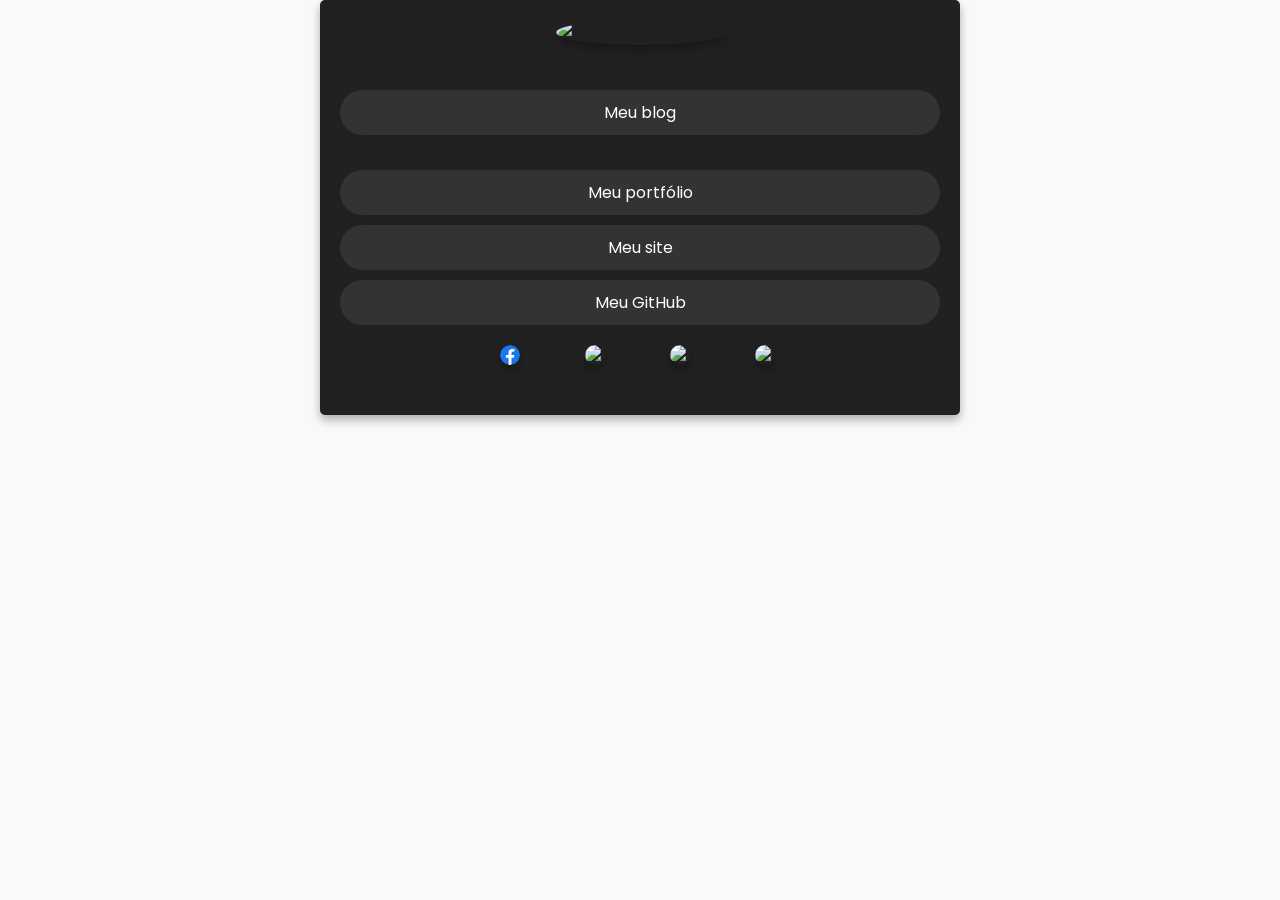
==== index.html @ cf86cfa0 "social tree" ====
<!DOCTYPE html>
<html>
  <head>
    <title>Minha página de perfil</title>
    <meta name="viewport" content="width=device-width, initial-scale=1.0">
    <link rel="stylesheet" href="https://fonts.googleapis.com/css?family=Poppins:400,700&display=swap">
    <link rel="stylesheet" href="styles.css">
    
    </head>
    <body>
      <div class="container">
        <img class="profile-pic" src="file:///C:/Users/Admin/Desktop/PROJETO%20MIM/imagens/eu.jpg" alt="Minha foto de perfil" />
           <li class="links__item"><a class="links__link" href="#">Meu blog</a></li>
          <li class="links__item"><a class="links__link" href="#">Meu portfólio</a></li>
       <ul class="links">
          <li class="links__item"><a class="links__link" href="#">Meu site</a></li>
          <li class="links__item"><a class="links__link" href="#">Meu GitHub</a></li>
        </ul>
        <div class="social-icons">
          <a href="https://www.facebook.com/erick.trajano.77">
            <img src="imagens/Design%20sem%20nome.png" alt="Ícone do Facebook" />
          </a>
          <a href="https://twitter.com/Ericktrajano__?t=K3uZ0NJeE7mxBKWXKZy1hw&s=08">
            <img src="imagens/twitter.png" alt="Ícone do Twitter" />
          </a>
          <a href="https://instagram.com/erick_trajano?igshid=YmMyMTA2M2Y=">
            <img src="imagens/instagram.png" alt="Ícone do Instagram" />
          </a>
          <a href="https://www.linkedin.com/in/erick-cassio-46b950263">
            <img src="imagens/linkedin.png" alt="Ícone do LinkedIn" />
          </a>
        </div>
      </div>
    </body>
  </html>
---- styles.css ----
body {
    font-family: 'Poppins', sans-serif;
    background-color: #f9f9f9;
    color: #212121;
    margin: 0;
    padding: 0;
    box-sizing: border-box;
}


.container {
max-width: 600px;
margin: 0 auto;
text-align: center;
padding: 20px;
background-color: #212121;
border-radius: 5px;
box-shadow: 0 5px 10px rgba(0, 0, 0, 0.3);



}

img {
width: 200px;
height: 200px;
border-radius: 50%;
margin-bottom: 20px;
box-shadow: 0 5px 10px rgba(0, 0, 0, 0.3);
object-fit: cover;
}

ul {
list-style: none;
padding: 0;
margin: 0;

}

li {
margin-bottom: 10px;
}

a {
display: block;
padding: 10px 20px;
background-color: #333;
color: #fff;
text-decoration: none;
border-radius: 60px;
transition: background-color 0.2s ease;
}

a:hover {
background-color: #555;
}

.social-icons {
display: flex;
justify-content: center;
}

.social-icons a {
margin-right: 5px;
width: 40px;
height: 40px;
display: flex;
justify-content: center;
align-items: center;
background-color: #212121;
border-radius: 50%;
transition: transform 0.2s ease;
}

.social-icons a:hover {
transform: scale(1.2);
}

.social-icons img {
width: 20px;
height: 20px;
object-fit: cover;
}
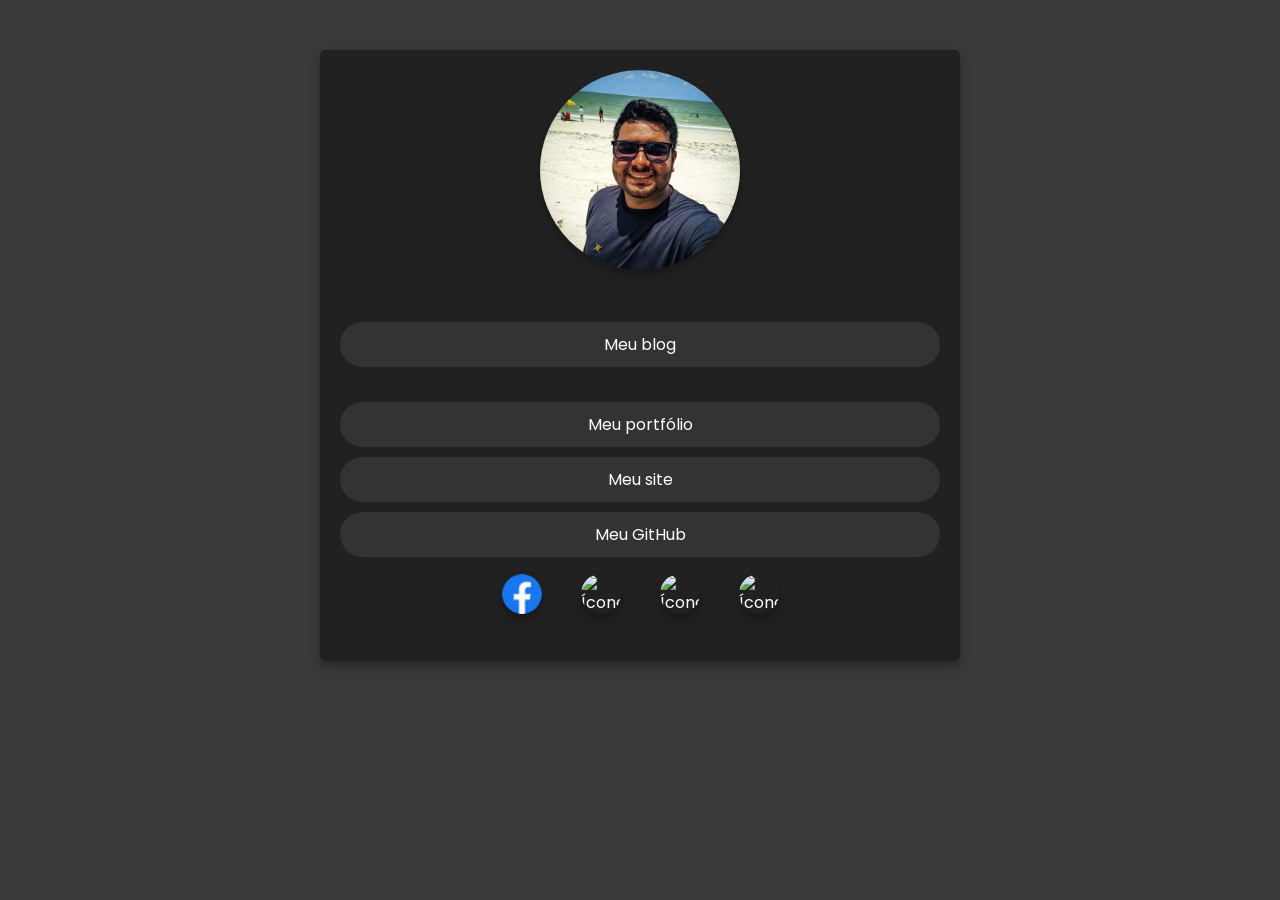
==== commit cb13014c: "foi modificado a largura e altura dos icones" ====
--- a/index.html
+++ b/index.html
@@ -9,7 +9,7 @@
     </head>
     <body>
       <div class="container">
-        <img class="profile-pic" src="file:///C:/Users/Admin/Desktop/PROJETO%20MIM/imagens/eu.jpg" alt="Minha foto de perfil" />
+        <img class="profile-pic" src="imagens/eu.jpg" alt="Minha foto de perfil" />
            <li class="links__item"><a class="links__link" href="#">Meu blog</a></li>
           <li class="links__item"><a class="links__link" href="#">Meu portfólio</a></li>
        <ul class="links">
@@ -32,4 +32,4 @@
         </div>
       </div>
     </body>
-  </html>
+  </html>
--- a/styles.css
+++ b/styles.css
@@ -1,6 +1,6 @@
 body {
     font-family: 'Poppins', sans-serif;
-    background-color: #f9f9f9;
+    background-color: #393939;
     color: #212121;
     margin: 0;
     padding: 0;
@@ -10,14 +10,12 @@
 
 .container {
 max-width: 600px;
-margin: 0 auto;
+margin: 50px auto;
 text-align: center;
 padding: 20px;
 background-color: #212121;
 border-radius: 5px;
 box-shadow: 0 5px 10px rgba(0, 0, 0, 0.3);
-
-
 
 }
 
@@ -58,18 +56,19 @@
 .social-icons {
 display: flex;
 justify-content: center;
+gap: 5px;
 }
 
 .social-icons a {
-margin-right: 5px;
-width: 40px;
-height: 40px;
+width: 34px;
+height: 34px;
 display: flex;
 justify-content: center;
 align-items: center;
 background-color: #212121;
 border-radius: 50%;
 transition: transform 0.2s ease;
+padding: 20px 20px;
 }
 
 .social-icons a:hover {
@@ -77,7 +76,7 @@
 }
 
 .social-icons img {
-width: 20px;
-height: 20px;
+width: 40px;
+height: 40px;
 object-fit: cover;
 }
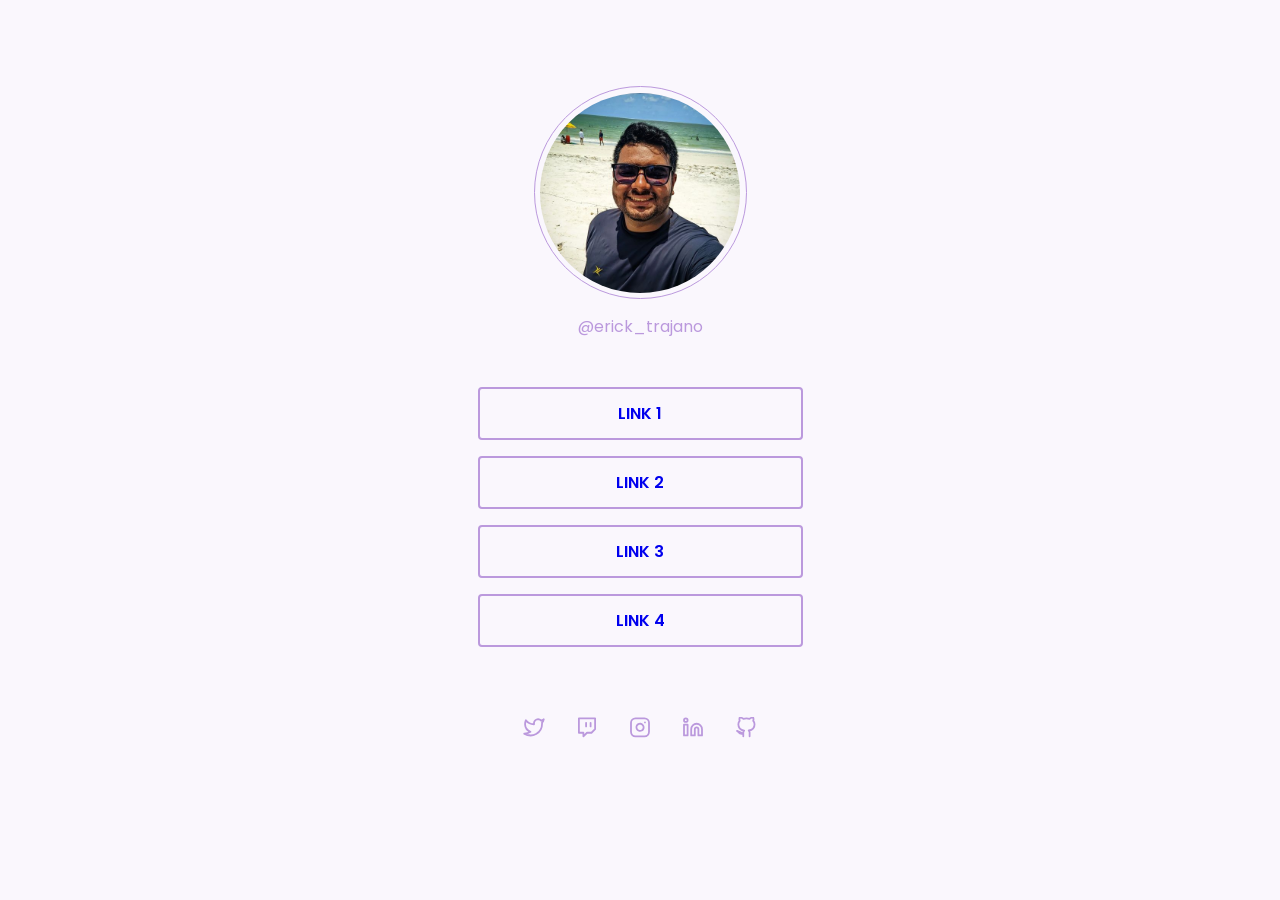
==== commit 1111d99f: "atualização final" ====
--- a/index.html
+++ b/index.html
@@ -1,35 +1,55 @@
 <!DOCTYPE html>
-<html>
-  <head>
-    <title>Minha página de perfil</title>
+<html lang="en">
+<head>
+    <meta charset="UTF-8">
     <meta name="viewport" content="width=device-width, initial-scale=1.0">
-    <link rel="stylesheet" href="https://fonts.googleapis.com/css?family=Poppins:400,700&display=swap">
-    <link rel="stylesheet" href="styles.css">
+    <title>Erick Cassio</title>
+    <link rel="stylesheet" href="style.css">
+</head>
+<body>
     
-    </head>
-    <body>
-      <div class="container">
-        <img class="profile-pic" src="imagens/eu.jpg" alt="Minha foto de perfil" />
-           <li class="links__item"><a class="links__link" href="#">Meu blog</a></li>
-          <li class="links__item"><a class="links__link" href="#">Meu portfólio</a></li>
-       <ul class="links">
-          <li class="links__item"><a class="links__link" href="#">Meu site</a></li>
-          <li class="links__item"><a class="links__link" href="#">Meu GitHub</a></li>
-        </ul>
-        <div class="social-icons">
-          <a href="https://www.facebook.com/erick.trajano.77">
-            <img src="imagens/Design%20sem%20nome.png" alt="Ícone do Facebook" />
-          </a>
-          <a href="https://twitter.com/Ericktrajano__?t=K3uZ0NJeE7mxBKWXKZy1hw&s=08">
-            <img src="imagens/twitter.png" alt="Ícone do Twitter" />
-          </a>
-          <a href="https://instagram.com/erick_trajano?igshid=YmMyMTA2M2Y=">
-            <img src="imagens/instagram.png" alt="Ícone do Instagram" />
-          </a>
-          <a href="https://www.linkedin.com/in/erick-cassio-46b950263">
-            <img src="imagens/linkedin.png" alt="Ícone do LinkedIn" />
-          </a>
+    <div class="container">
+
+        <div class="tree-container">
+
+            <div class="avatar">
+                <img src="./imagens/eu.jpg" alt="Foto de perfil de Erick Cassio">
+            </div>
+
+            <span class="insta-user">@erick_trajano</span>
+
+            <div class="links-container">
+                <a href="#" target="_blank" class="link">link 1</a>
+                <a href="#" target="_blank" class="link">link 2</a>
+                <a href="#" target="_blank" class="link">link 3</a>
+                <a href="#" target="_blank" class="link">link 4</a>
+            </div>
+
+            <div class="socials-container">
+
+                <a href="#" class="social">
+                    <img src="./imagens/twitter.svg" alt="Ícone do Twitter">
+                </a>
+
+                <a href="#" class="social">
+                    <img src="./imagens/twitch.svg" alt="Ícone do Twitch">
+                </a>
+
+                <a href="#" class="social">
+                    <img src="./imagens/instagram.svg" alt="Ícone do LinkedIn">
+                </a>
+
+                <a href="#" class="social">
+                    <img src="./imagens/linkedin.svg" alt="Ícone do Instagram">
+                </a>
+                <a href="#" class="social">
+                    <img src="./imagens/github.svg" alt="Ícone do Instagram">
+                </a>
+
+            </div>
+
         </div>
-      </div>
-    </body>
-  </html>+    </div>
+
+</body>
+</html>
--- a/style.css
+++ b/style.css
@@ -0,0 +1,101 @@
+@import url('https://fonts.googleapis.com/css2?family=Poppins:wght@300;600&display=swap');
+
+:root {
+    --white-ligth: #FAF7FD;
+    --purple: #BB99DD;
+  }
+
+* {
+    margin: 0;
+    padding: 0;
+    box-sizing: border-box;
+    text-decoration: none;
+}
+
+body,
+html {
+    font-family: 'Poppins', sans-serif;
+    background: var(--white-ligth);
+}
+
+.container {
+    width: 100vw;
+    height: 100vh;
+    display: flex;
+    align-items: center;
+    justify-content: center;
+    text-align: center;
+}
+
+.container .tree-container {
+    display: flex;
+    flex-direction: column;
+    align-items: center;
+    justify-content: center;
+    margin: auto;
+}
+
+.tree-container .avatar {
+
+    width: 213px;
+    height: 213px;
+    display: flex;
+    align-items: center;
+    justify-content: center;
+    border: 1px solid var(--purple);
+    border-radius: 50%;
+}
+
+.tree-container .avatar img {
+    width: 200px;
+    height: 200px;
+    border-radius: 50%;
+}
+
+
+.tree-container .insta-user {
+    margin: 15px;
+    color: var(--purple);
+}
+
+.tree-container .links-container {
+    margin-top: 17px;
+    display: flex;
+    flex-direction: column;
+}
+
+.links-container .link {
+    margin-top: 16px;
+    width: 325px;
+    border: 2px solid var(--purple);
+    border-radius: 4px;
+    font-size: 16px;
+    font-weight: 600;
+    text-transform: uppercase;
+    text-align: center;
+    padding: 12px;
+    transition: ease 0.3s;
+}
+
+
+.links-container .link:hover {
+    background: var(--purple);
+    color: var(--white-ligth);
+}
+
+.tree-container .socials-container {
+    margin: 68px;
+    display: grid;
+    grid-template-columns: repeat(5, 1fr);
+    gap: 29px;
+}
+
+.socials-container .social {
+    transform: scale(0.9);
+    transition: ease 0.3s;
+}
+
+.socials-container .social:hover {
+    transform: scale(1);
+}
+
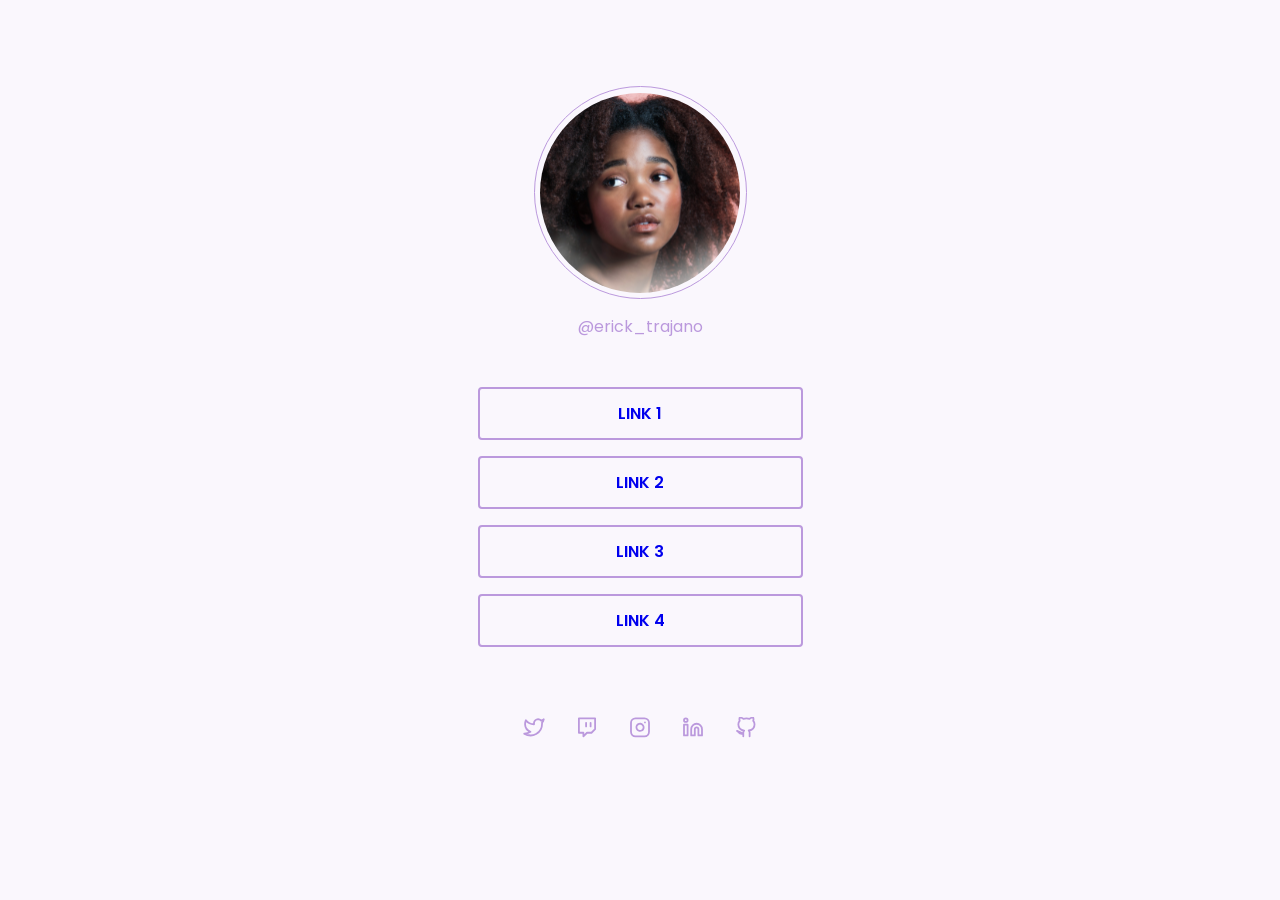
==== commit c68688ab: "versão rocketseat" ====
--- a/index.html
+++ b/index.html
@@ -13,7 +13,7 @@
         <div class="tree-container">
 
             <div class="avatar">
-                <img src="./imagens/eu.jpg" alt="Foto de perfil de Erick Cassio">
+                <img src="./imagens/avatar-mulher.svg" alt="Foto de perfil de Erick Cassio">
             </div>
 
             <span class="insta-user">@erick_trajano</span>
